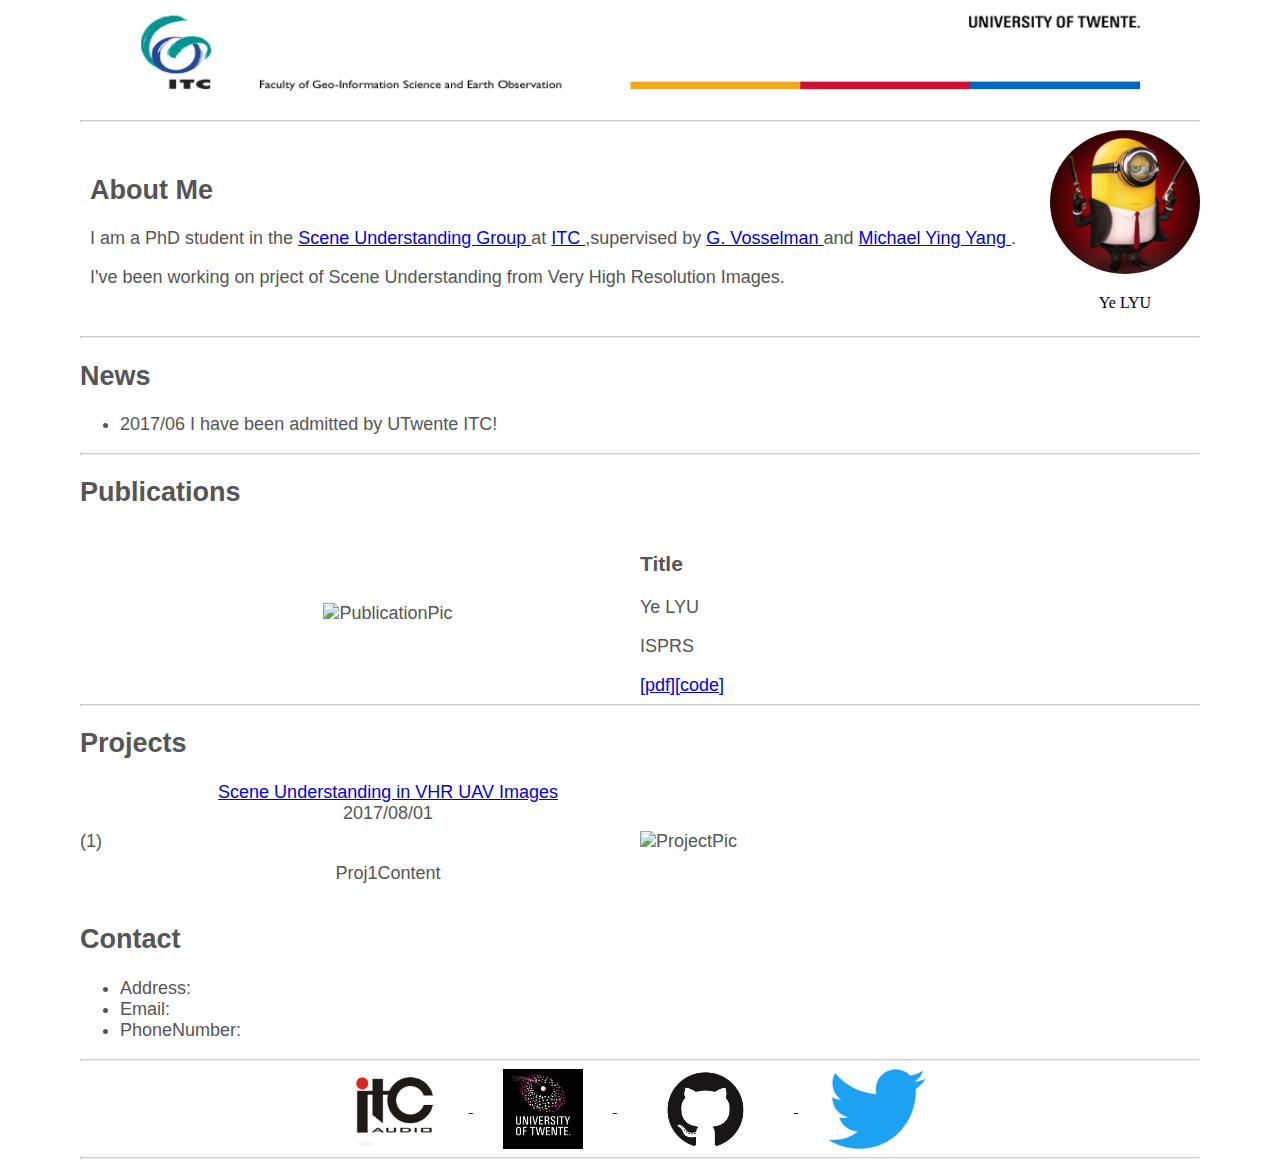
==== index.html @ 33ca55e1 "update webpage html file name to index" ====
<!DOCTYPE html>

<html>
<head>
	<meta charset="utf-8">
	<title>Ye Lyu</title>
	<meta name="viewport" content="width=device-width,initial-scale=1">
	<link href="./css/homepage.css" rel="stylesheet">
	<link rel="icon" href="./images/ITC2.jpg">
</head>
<header>
	<div class='Top'>
		<a href='https://www.itc.nl/' target='new_window'><img src="./images/ITC_Top.gif" alt="TopImg"></a>
	</div>
</header>
<hr/>
<body>
	<div id="MainTitle">
		<table width="100%" border="0" cellpadding="0" cellspacing="0"><tbody><tr valign="center">
			<td width="85%" align="left">
				<div id ="About">						
					<div id="about" class="SubTitle">
						<h2>About Me							
						</h2>
					</div>
				</div>
			</td>
			<td width="15%" align="right">
				<div id="PersonalPicName">
					<div id="pic"></div>
					<div id="name"></div>
				</div>
			</td>
		</tr></tbody></table>
	</div>
	<div id="MainBody">
	<hr class="clearDiv"/>
		<div class="SubTitle" id="News">
			<h2>News</h2>	
		</div>
		<hr/>
		<div class="SubTitle" id="Publications">
			<h2>Publications</h2>
			<div id="publicationItems"></div>
		</div>
		<hr/>
		<div class="SubTitle" id="Projects">
			<h2>Projects</h2>
			<div id="projItems">
			</div>
		</div>
		<div class="SubTitle" id='contact'>
			<h2>Contact</h2>
			<ul>
				<li>Address:</li>
				<li>Email:</li>
				<li>PhoneNumber:</li>
			</ul>
		</div>
	</div>
	<hr/>
	<div id="Footer">
		
		<div id="Icons"></div>
	</div>
	<hr/>
	<script src="./js/jQuery.js"></script>	
	<script src="./js/helper.js"></script>	
	<script src="./js/resumeBuilder.js"></script>	
</body>

</html>
---- css/homepage.css ----
body
{
  margin-left: 80px;
  margin-right: 80px;
}

div{width: 100%;}
/*margin: 10px 50px;*/
.Top
{
  text-align: center;
}
.Top img{
  /*border:1px solid black;*/
  width: 99%;
  max-width: 1000px;
  max-height: 100px;
}
.Top img:HOVER
{
  width: 100%;
  max-width: 1010px;
  max-height: 101px;
}

.SubTitle {
  vertical-align: center;
  font-family: 'Roboto', sans-serif;
  font-size: 18px;
  font-weight: 300;
  color: #555;
}
#About
{
  /*border:1px solid black;*/
  /*width:75%;*/
  padding: 10px;
  /*max-width: 720px;*/
}
/*body
{margin: 10px;}*/
#PersonalPicName
{
  /*border: 2px solid red;*/
  /*margin: 10px 30px 5px 5px;*/
}
#pic
{
width: 100%; 
max-width: 150px;
height: 80%;
background-image: white url("./images/LyuYe.jpg") no-repeat;
}
#pic HOVER
{
width: 100%; 
max-width: 150px;
height: 80%;
background-image: white url("./images/mrFrog.jpg") no-repeat;
}
#name
{
  /*border: 1px solid red;*/
  width: 100%; 
  max-width: 150px;
  height: 20%;
  text-align: center;
}
.subItemImages
{
  max-width: 100%;
}
#Projects
{
  /*border:1px solid black;*/
}
#projItems
{
  /*border:1px solid black;*/
  /*margin: 0px 80px;*/
  /*height: 100%;*/
}

.personalImg
{
  /*height: auto;*/
  width: 100%;
  border-radius: 50%;
  border-color: white;
}
.floatHSpace
{
  width: 20px;
  border: 2px solid red;
}
.floatLeft
{
  float:left;
}
.clearDiv
{
  clear:both;
}
#header {
  max-width: 1170px;
  width: 100%;
  height: 300px;
  font-weight: 300;
  color: white;
  margin: 0 auto;
  margin-bottom: 75px;
}
#Footer
{
  
}

#Icons
{
 text-align: center;
}
.icon-image {
  height: 80px;
  max-width: 100%;
  vertical-align: middle;
  margin-left: 30px;
  margin-right: 30px;
}

hr {
  border-top: 1px solid #CCC;
  padding: 0px;
}

.bg {
  background-image: url('../resources/stanford_bg.jpg');
  background-repeat: no-repeat;
  background-position: center center;
  background-size: auto 100%;
}

#header-inner {
  padding-top: 100px;
  padding-left: 50px;
}
.img-me {
  border: 8px solid white;
  float: left;
  width: 200px;
}
.header-text {
  margin-top: 80px;
  margin-left: 250px;
}
.header-text-name {
  font-weight: bold;
  font-size: 40px;
}
.header-text-email {
  font-size: 20px;
  font-style: italic;
}
.header-text-desc {
  font-size: 20px;
}
#contact-info {
  position: absolute;
  left: 80%;
  width: 20%;
  top: 360px;
  height: 100px;
  background-color: #EEE;
}
.vspace {
  margin-bottom: 20px;
}
.vspace-top {
  margin-top: 30px;
}

.section {
  margin-bottom: 20px;
}
.paper-image {
  width: 100%;
  padding-bottom: 20px;
}

.logo-div {
  margin-bottom: 20px;
}

.paper-title {
  font-weight: bold;
}
.paper-authors {
  font-style: italic;
}
.paper-link {
}

.section-light {
  background-color: #EEE;
}

.container {
  margin-bottom: 50px;
}

.about {
  margin-bottom: 10px;
}
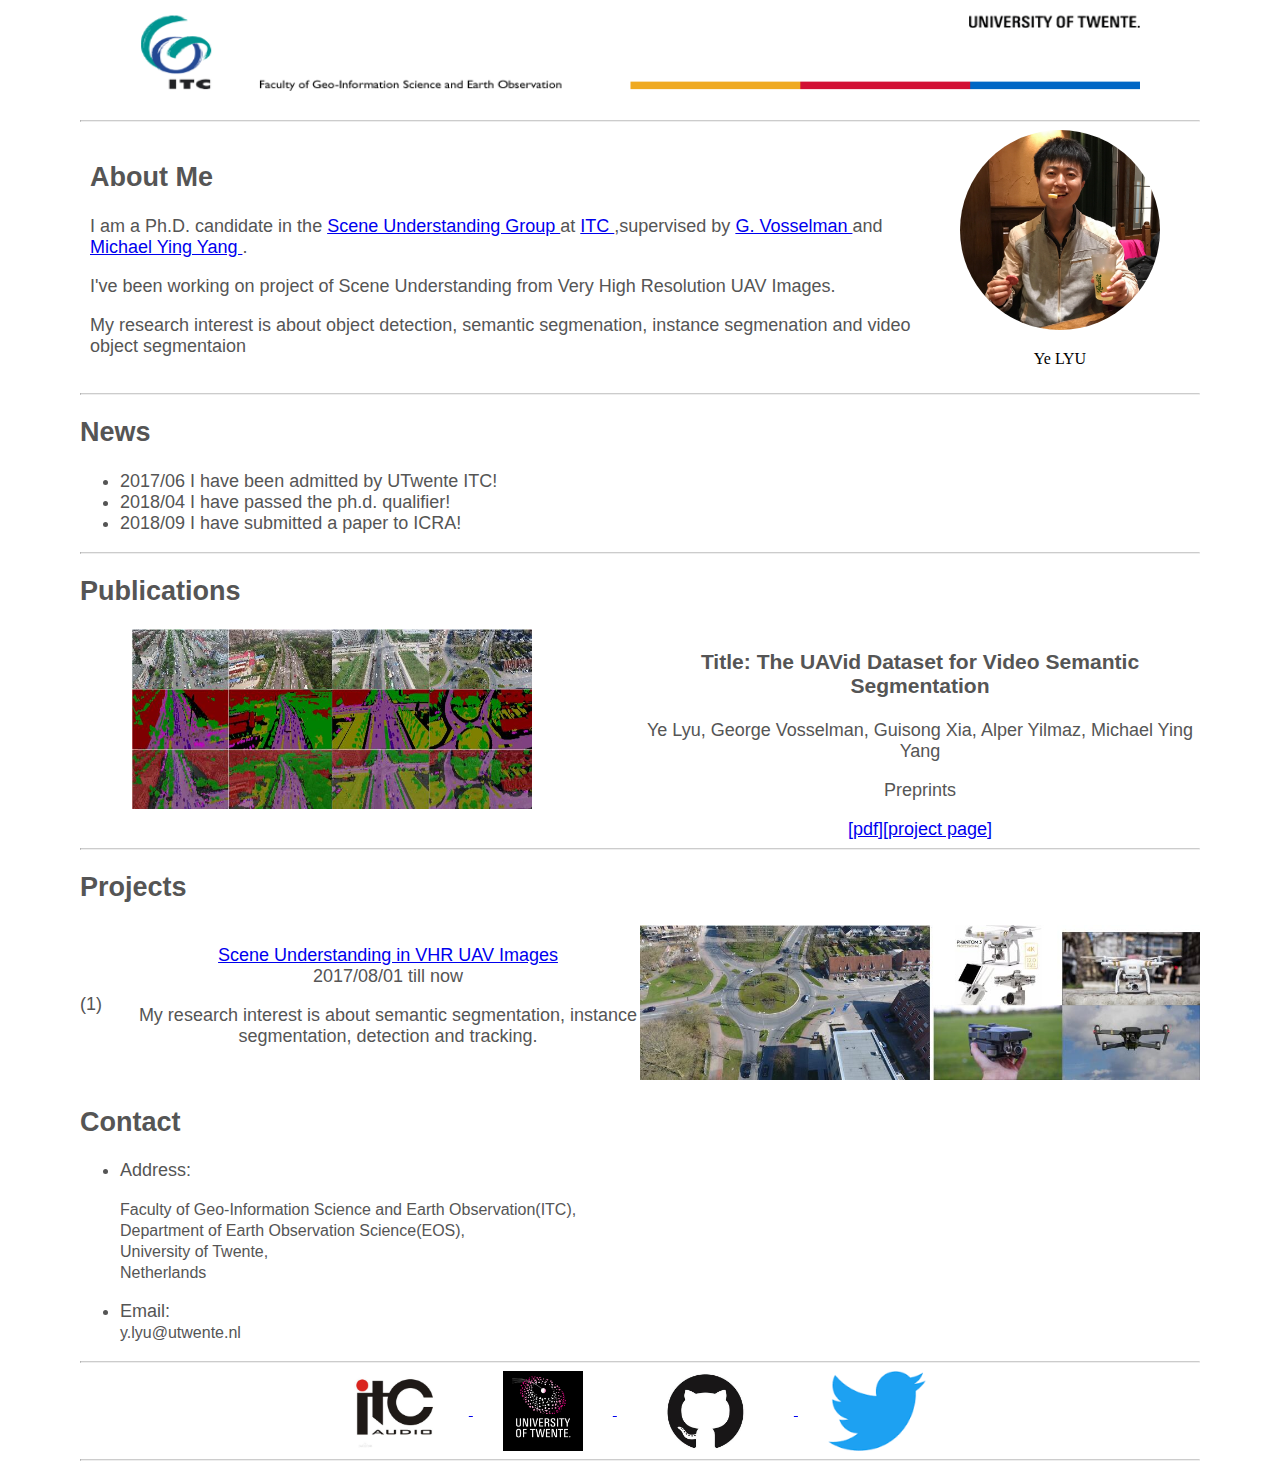
==== commit 5581706e: "Add content to my webpage" ====
--- a/index.html
+++ b/index.html
@@ -3,7 +3,7 @@
 <html>
 <head>
 	<meta charset="utf-8">
-	<title>Ye Lyu</title>
+	<title>YeLyu's Page</title>
 	<meta name="viewport" content="width=device-width,initial-scale=1">
 	<link href="./css/homepage.css" rel="stylesheet">
 	<link rel="icon" href="./images/ITC2.jpg">
@@ -16,22 +16,25 @@
 <hr/>
 <body>
 	<div id="MainTitle">
-		<table width="100%" border="0" cellpadding="0" cellspacing="0"><tbody><tr valign="center">
-			<td width="85%" align="left">
-				<div id ="About">						
-					<div id="about" class="SubTitle">
-						<h2>About Me							
-						</h2>
-					</div>
-				</div>
-			</td>
-			<td width="15%" align="right">
-				<div id="PersonalPicName">
-					<div id="pic"></div>
-					<div id="name"></div>
-				</div>
-			</td>
-		</tr></tbody></table>
+		<table width="100%" border="0" cellpadding="0" cellspacing="0">
+			<tbody>
+				<tr valign="center">
+					<td width="75%" align="left">
+						<div id ="About">						
+							<div id="about" class="SubTitle">
+								<h2>About Me</h2>
+							</div>
+						</div>
+					</td>
+					<td width="25%" align="center">
+						<div id="PersonalPicName">
+							<div id="pic"></div>
+							<div id="name"></div>
+						</div>
+					</td>
+				</tr>
+			</tbody>
+		</table>
 	</div>
 	<div id="MainBody">
 	<hr class="clearDiv"/>
@@ -52,9 +55,14 @@
 		<div class="SubTitle" id='contact'>
 			<h2>Contact</h2>
 			<ul>
-				<li>Address:</li>
-				<li>Email:</li>
-				<li>PhoneNumber:</li>
+				<li>Address:<br/>
+					<p><font size="3">Faculty of Geo-Information Science and Earth Observation(ITC),<br/> 
+					Department of Earth Observation Science(EOS),<br/> 
+					University of Twente,<br/> 
+					Netherlands</font></p>
+				</li>
+				<li>Email:<br/><font size="3">y.lyu@utwente.nl</font></li>
+				<!--<li>PhoneNumber:</li> -->
 			</ul>
 		</div>
 	</div>
--- a/css/homepage.css
+++ b/css/homepage.css
@@ -44,20 +44,22 @@
   /*border: 2px solid red;*/
   /*margin: 10px 30px 5px 5px;*/
 }
+/*
 #pic
 {
 width: 100%; 
 max-width: 150px;
 height: 80%;
-background-image: white url("./images/LyuYe.jpg") no-repeat;
+background-image: white url("./images/LyuYe.png") no-repeat;
 }
 #pic HOVER
 {
 width: 100%; 
 max-width: 150px;
 height: 80%;
-background-image: white url("./images/mrFrog.jpg") no-repeat;
-}
+background-image: white url("./images/YeLyu.jpg") no-repeat;
+}
+*/
 #name
 {
   /*border: 1px solid red;*/
@@ -83,11 +85,19 @@
 
 .personalImg
 {
-  /*height: auto;*/
-  width: 100%;
+  width: 200px;
+  height: 200px;
   border-radius: 50%;
   border-color: white;
 }
+
+.personalImg:HOVER
+{
+  height: 180px;
+  width: 180px;
+}
+
+
 .floatHSpace
 {
   width: 20px;
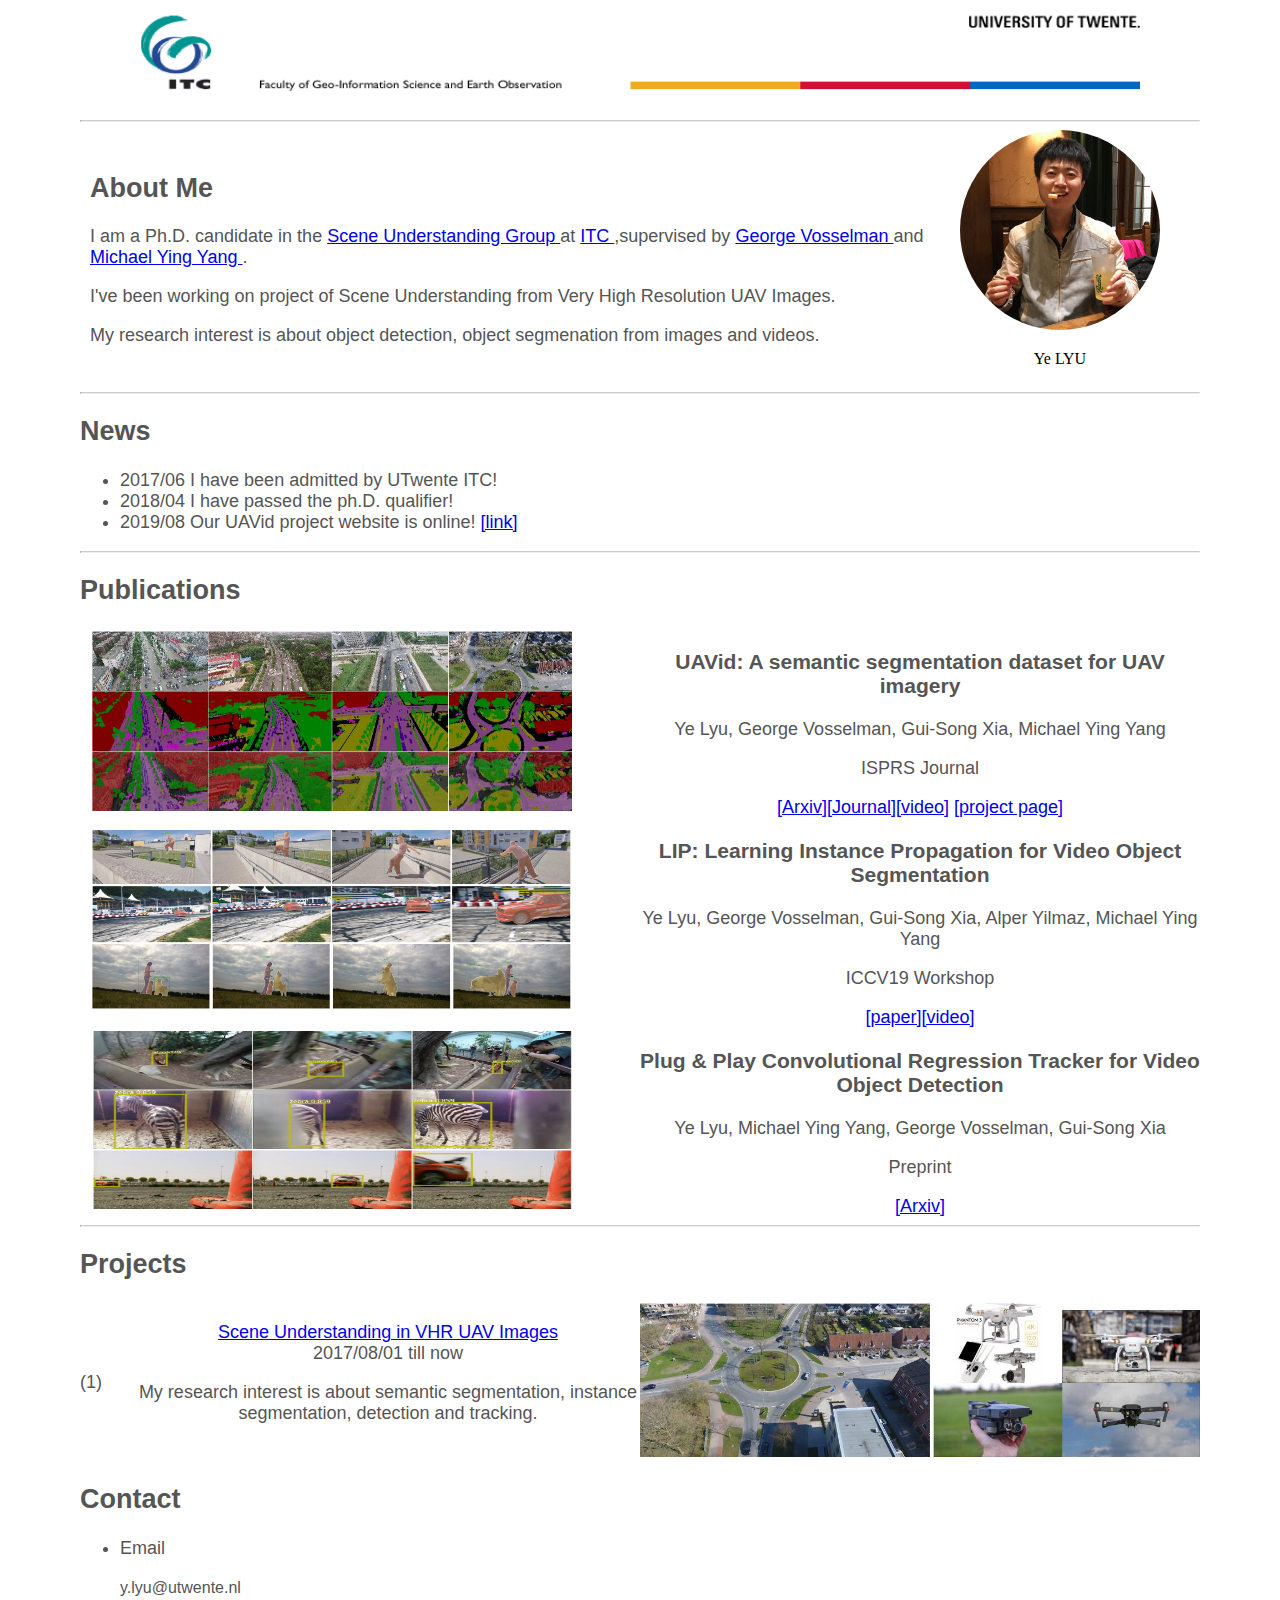
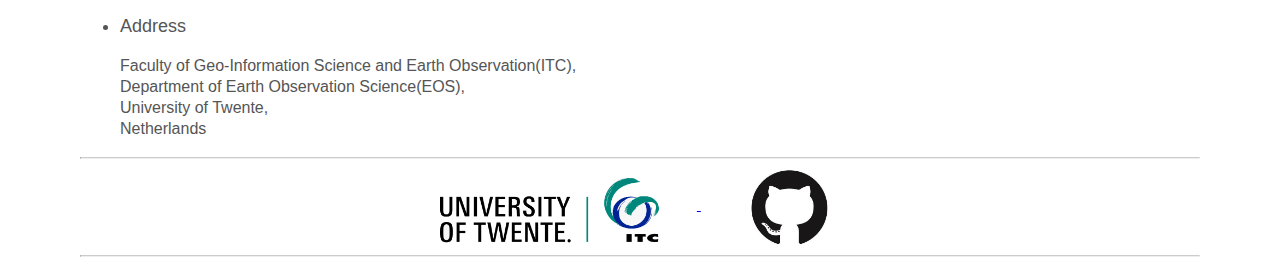
==== commit 0305f542: "Update infos." ====
--- a/index.html
+++ b/index.html
@@ -55,14 +55,13 @@
 		<div class="SubTitle" id='contact'>
 			<h2>Contact</h2>
 			<ul>
-				<li>Address:<br/>
+				<li>Email<br/><p><font size="3">y.lyu@utwente.nl</font></p></li>
+				<li>Address<br/>
 					<p><font size="3">Faculty of Geo-Information Science and Earth Observation(ITC),<br/> 
 					Department of Earth Observation Science(EOS),<br/> 
 					University of Twente,<br/> 
 					Netherlands</font></p>
 				</li>
-				<li>Email:<br/><font size="3">y.lyu@utwente.nl</font></li>
-				<!--<li>PhoneNumber:</li> -->
 			</ul>
 		</div>
 	</div>
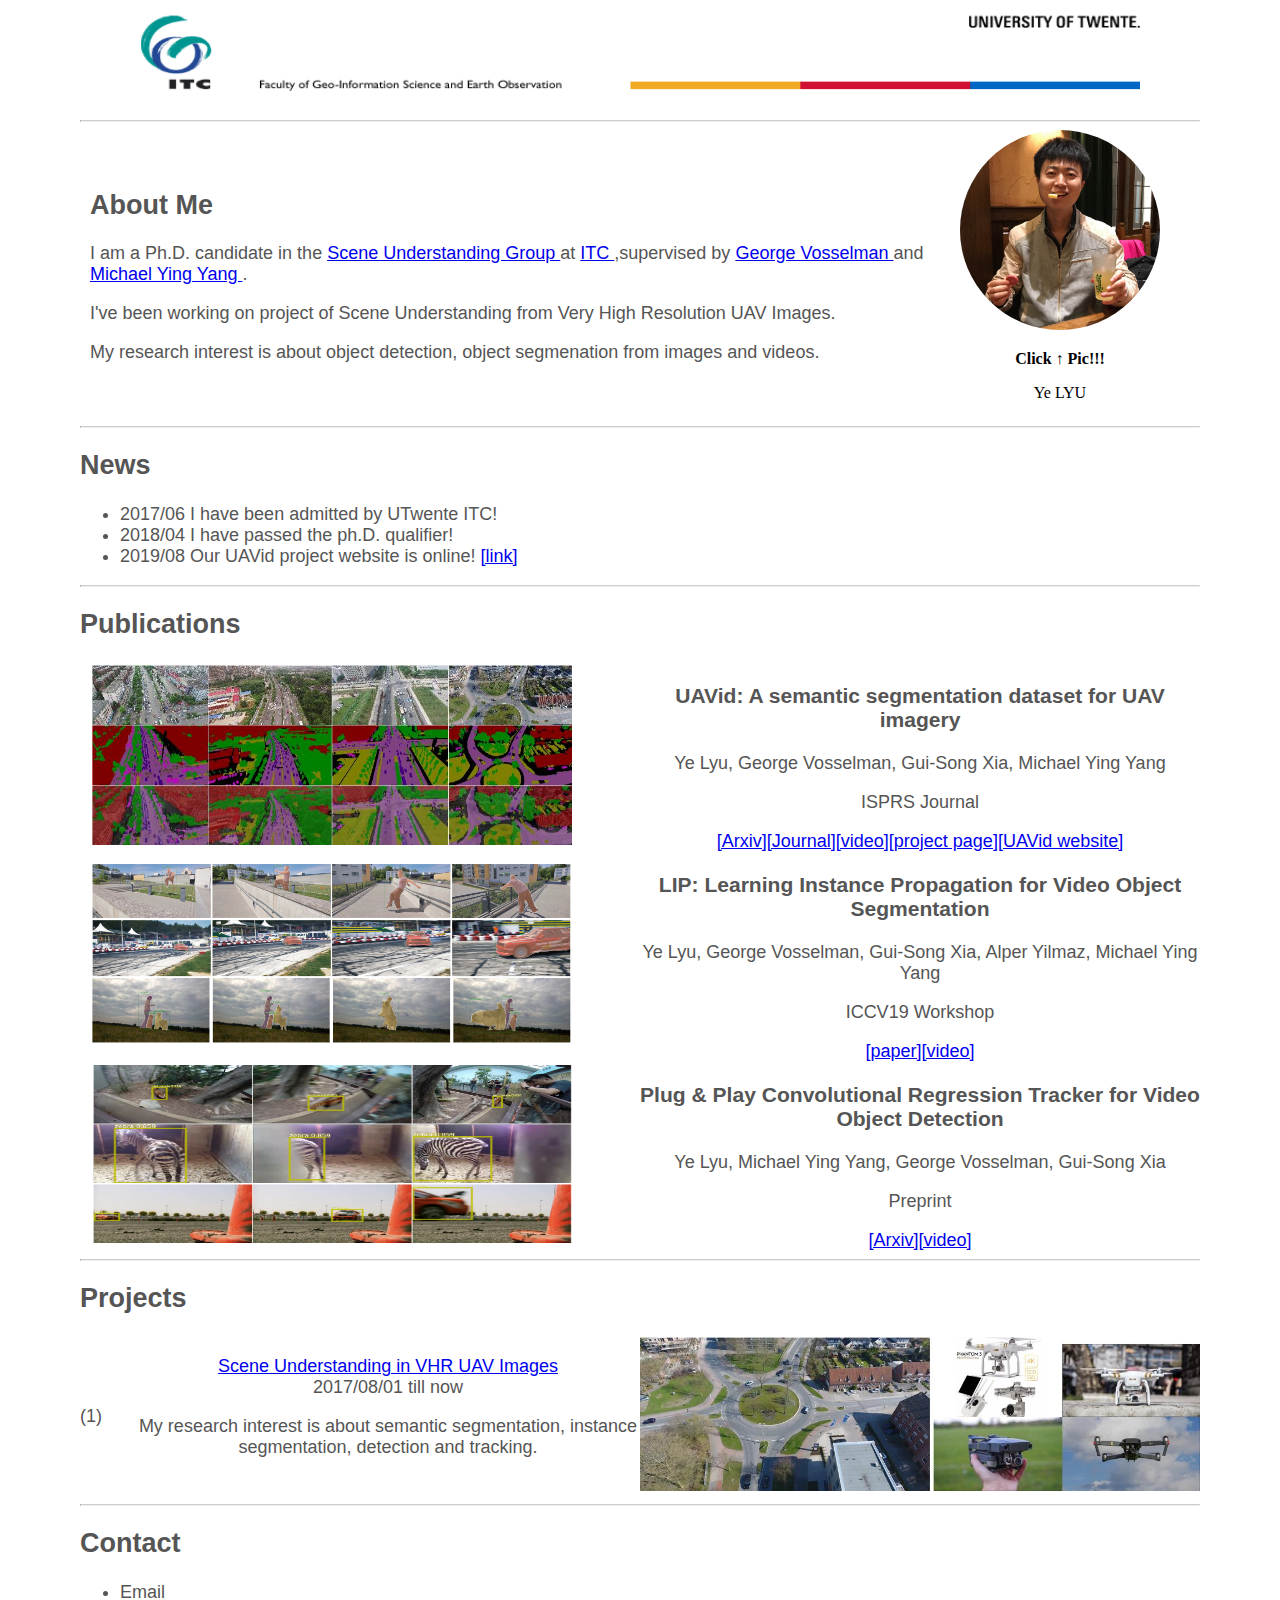
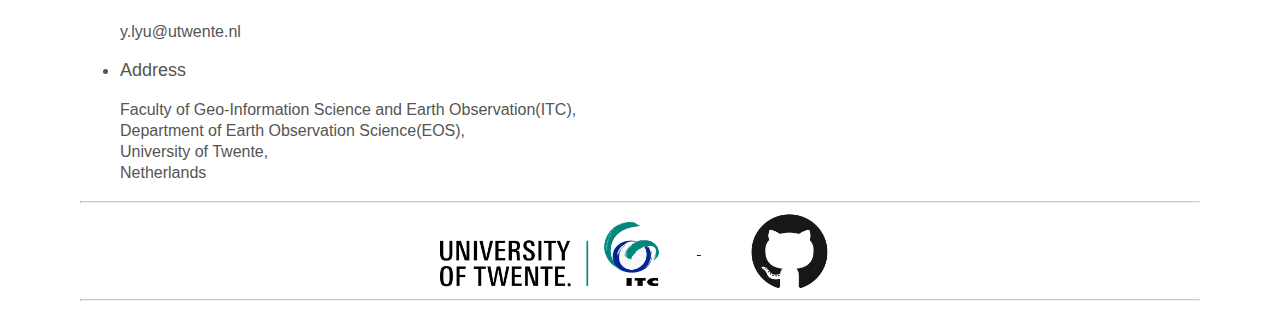
==== commit 4c9eddfd: "Update infos" ====
--- a/index.html
+++ b/index.html
@@ -52,6 +52,7 @@
 			<div id="projItems">
 			</div>
 		</div>
+		<hr/>
 		<div class="SubTitle" id='contact'>
 			<h2>Contact</h2>
 			<ul>
